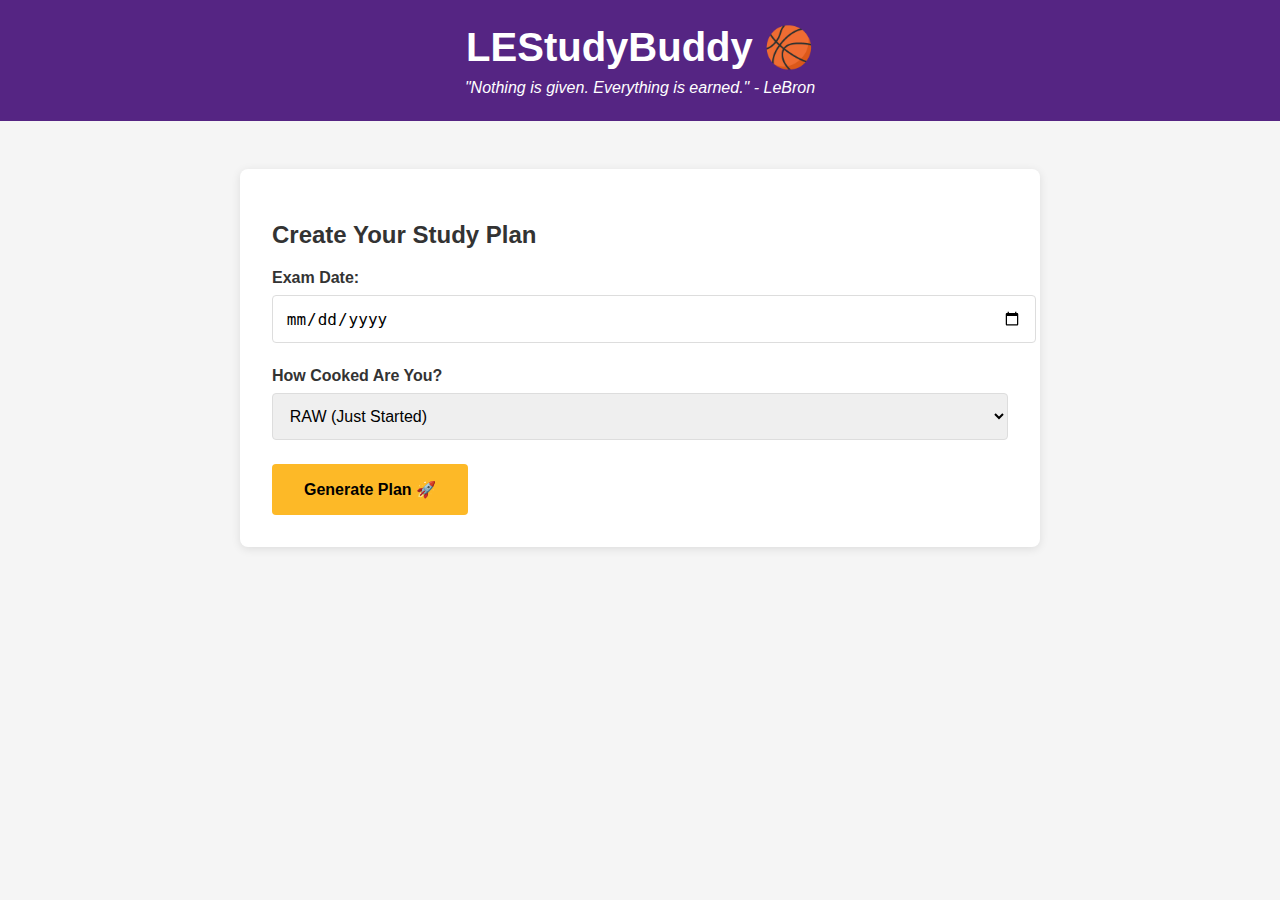
==== LeStudyBuddy/index.html @ eff4b19d "Add files via upload" ====
<!DOCTYPE html>
<html lang="en">
<head>
    <meta charset="UTF-8">
    <meta name="viewport" content="width=device-width, initial-scale=1.0">
    <title>LEStudyBuddy 🏆</title>
    <link rel="stylesheet" href="style.css">
</head>
<body>
    <header>
        <h1>LEStudyBuddy 🏀</h1>
        <p>"Nothing is given. Everything is earned." - LeBron</p>
    </header>

    <div class="container">
        <section class="input-section">
            <h2>Create Your Study Plan</h2>
            <div class="input-group">
                <label for="exam-date">Exam Date:</label>
                <input type="date" id="exam-date" required>
            </div>
            <div class="input-group">
                <label for="cooked-level">How Cooked Are You?</label>
                <select id="cooked-level">
                    <option value="raw">RAW (Just Started)</option>
                    <option value="medium">MEDIUM (Some Progress)</option>
                    <option value="well-done">WELL-DONE (Almost Ready)</option>
                </select>
            </div>
            <button id="generate-btn">Generate Plan 🚀</button>
        </section>

        <section class="result-section" id="result" style="display: none;">
            <h2>Your Study Plan</h2>
            <div class="lebron-quote" id="quote">
                <!-- LeBron quote will appear here -->
            </div>
            <div class="study-plan" id="plan">
                <!-- Study plan will appear here -->
            </div>
            <div class="countdown" id="countdown">
                <!-- Days left will appear here -->
            </div>
            <div class="lebron-image" id="lebron-img">
                <!-- LeBron image changes based on progress -->
            </div>
        </section>
    </div>

    <script src="script.js"></script>
</body>
</html>
---- LeStudyBuddy/style.css ----
body {
    font-family: 'Arial', sans-serif;
    background: #f5f5f5;
    margin: 0;
    padding: 0;
    color: #333;
}

header {
    background: #552583; /* Lakers purple */
    color: white;
    text-align: center;
    padding: 1.5rem;
    margin-bottom: 2rem;
}

header h1 {
    margin: 0;
    font-size: 2.5rem;
}

header p {
    margin: 0.5rem 0 0;
    font-style: italic;
}

.container {
    max-width: 800px;
    margin: 0 auto;
    padding: 1rem;
}

.input-section {
    background: white;
    padding: 2rem;
    border-radius: 8px;
    box-shadow: 0 2px 10px rgba(0, 0, 0, 0.1);
}

.input-group {
    margin-bottom: 1.5rem;
}

label {
    display: block;
    margin-bottom: 0.5rem;
    font-weight: bold;
}

input, select {
    width: 100%;
    padding: 0.8rem;
    border: 1px solid #ddd;
    border-radius: 4px;
    font-size: 1rem;
}

button {
    background: #FDB927; /* Lakers gold */
    color: #000;
    border: none;
    padding: 1rem 2rem;
    font-size: 1rem;
    border-radius: 4px;
    cursor: pointer;
    font-weight: bold;
    transition: background 0.3s;
}

button:hover {
    background: #ffcc00;
}

.result-section {
    background: white;
    padding: 2rem;
    border-radius: 8px;
    margin-top: 2rem;
    box-shadow: 0 2px 10px rgba(0, 0, 0, 0.1);
}

.lebron-quote {
    font-style: italic;
    font-size: 1.2rem;
    margin: 1.5rem 0;
    padding: 1rem;
    background: #f9f9f9;
    border-left: 4px solid #FDB927;
}

.study-plan {
    margin: 1.5rem 0;
}

.countdown {
    font-weight: bold;
    color: #552583;
    font-size: 1.2rem;
}

.lebron-image {
    margin-top: 2rem;
    text-align: center;
}

.lebron-image img {
    max-width: 100%;
    border-radius: 8px;
}
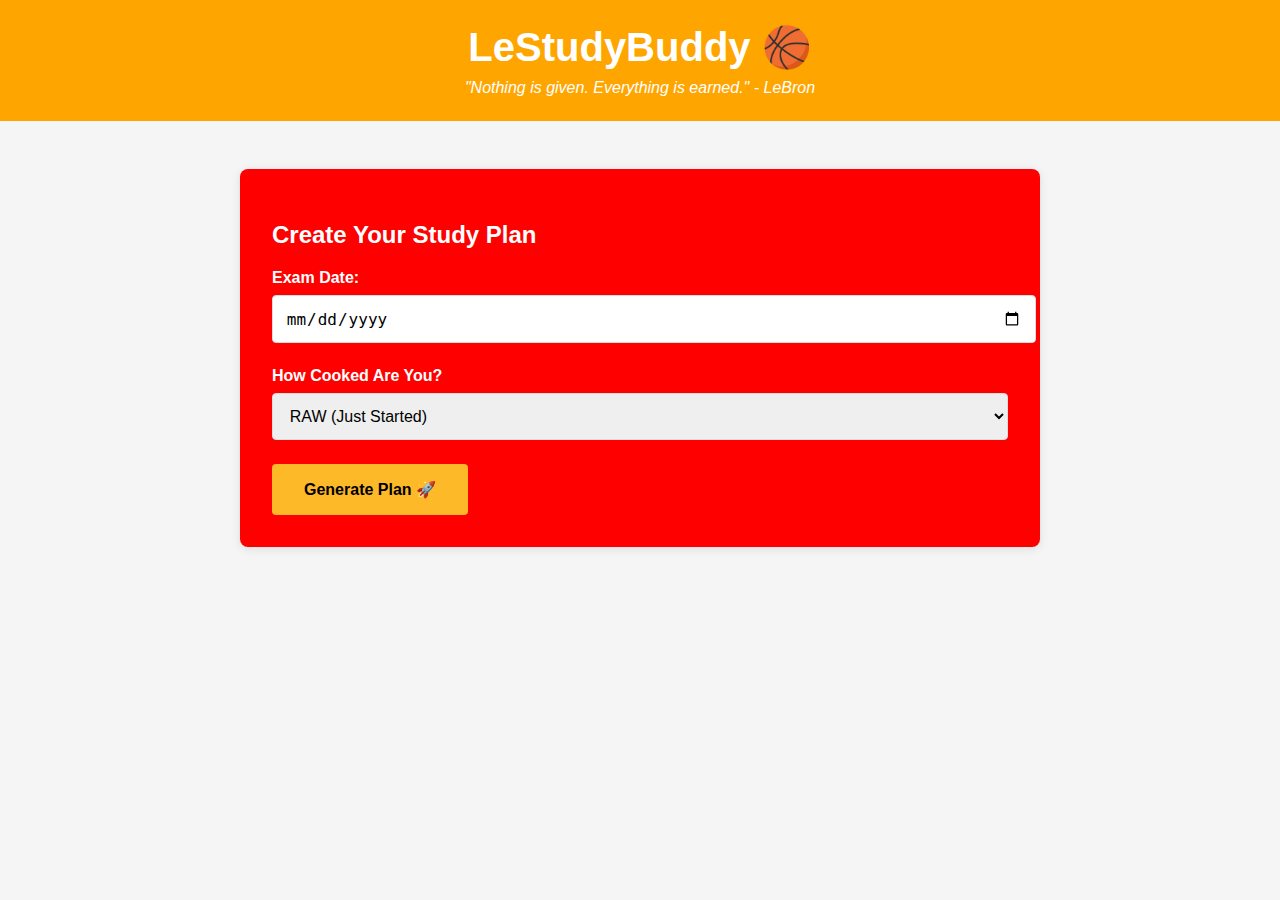
==== commit 24423cfe: "made changes" ====
--- a/LeStudyBuddy/index.html
+++ b/LeStudyBuddy/index.html
@@ -3,12 +3,12 @@
 <head>
     <meta charset="UTF-8">
     <meta name="viewport" content="width=device-width, initial-scale=1.0">
-    <title>LEStudyBuddy 🏆</title>
+    <title>LeStudyBuddy 🏆</title>
     <link rel="stylesheet" href="style.css">
 </head>
 <body>
     <header>
-        <h1>LEStudyBuddy 🏀</h1>
+        <h1>LeStudyBuddy 🏀</h1>
         <p>"Nothing is given. Everything is earned." - LeBron</p>
     </header>
 
--- a/LeStudyBuddy/style.css
+++ b/LeStudyBuddy/style.css
@@ -3,11 +3,11 @@
     background: #f5f5f5;
     margin: 0;
     padding: 0;
-    color: #333;
+    color: white;
 }
 
 header {
-    background: #552583; /* Lakers purple */
+    background: orange; /* Lakers purple */
     color: white;
     text-align: center;
     padding: 1.5rem;
@@ -31,7 +31,7 @@
 }
 
 .input-section {
-    background: white;
+    background: red;
     padding: 2rem;
     border-radius: 8px;
     box-shadow: 0 2px 10px rgba(0, 0, 0, 0.1);
@@ -72,7 +72,7 @@
 }
 
 .result-section {
-    background: white;
+    background: black;
     padding: 2rem;
     border-radius: 8px;
     margin-top: 2rem;
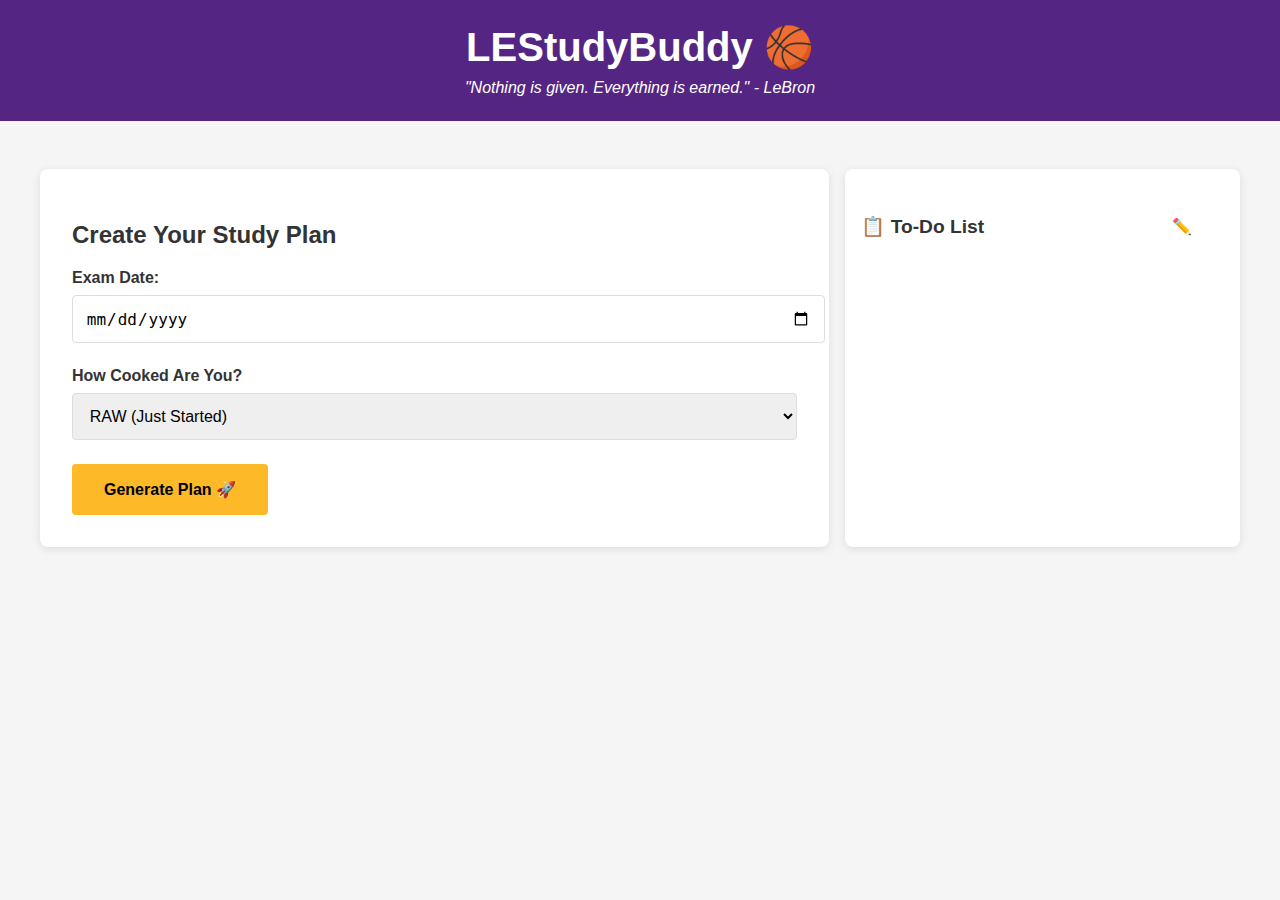
==== commit da57e154: "Philip add" ====
--- a/LeStudyBuddy/index.html
+++ b/LeStudyBuddy/index.html
@@ -3,12 +3,12 @@
 <head>
     <meta charset="UTF-8">
     <meta name="viewport" content="width=device-width, initial-scale=1.0">
-    <title>LeStudyBuddy 🏆</title>
+    <title>LEStudyBuddy 🏆</title>
     <link rel="stylesheet" href="style.css">
 </head>
 <body>
     <header>
-        <h1>LeStudyBuddy 🏀</h1>
+        <h1>LEStudyBuddy 🏀</h1>
         <p>"Nothing is given. Everything is earned." - LeBron</p>
     </header>
 
@@ -28,25 +28,24 @@
                 </select>
             </div>
             <button id="generate-btn">Generate Plan 🚀</button>
+
+            <section class="result-section" id="result" style="display: none;">
+                <h2>Your Study Plan</h2>
+                <div class="lebron-quote" id="quote"></div>
+                <div class="study-plan" id="plan"></div>
+                <div class="countdown" id="countdown"></div>
+                <div class="lebron-image" id="lebron-img"></div>
+            </section>
         </section>
 
-        <section class="result-section" id="result" style="display: none;">
-            <h2>Your Study Plan</h2>
-            <div class="lebron-quote" id="quote">
-                <!-- LeBron quote will appear here -->
-            </div>
-            <div class="study-plan" id="plan">
-                <!-- Study plan will appear here -->
-            </div>
-            <div class="countdown" id="countdown">
-                <!-- Days left will appear here -->
-            </div>
-            <div class="lebron-image" id="lebron-img">
-                <!-- LeBron image changes based on progress -->
-            </div>
+        <section class="todo-section">
+            <h2>📋 To-Do List 
+                <button id="edit-btn">✏️</button>
+            </h2>
+            <ul id="todo-list"></ul>
         </section>
     </div>
 
     <script src="script.js"></script>
 </body>
-</html>+</html>
--- a/LeStudyBuddy/style.css
+++ b/LeStudyBuddy/style.css
@@ -3,11 +3,11 @@
     background: #f5f5f5;
     margin: 0;
     padding: 0;
-    color: white;
+    color: #333;
 }
 
 header {
-    background: orange; /* Lakers purple */
+    background: #552583;
     color: white;
     text-align: center;
     padding: 1.5rem;
@@ -25,15 +25,27 @@
 }
 
 .container {
-    max-width: 800px;
+    max-width: 1200px;
     margin: 0 auto;
     padding: 1rem;
+    display: flex;
+    justify-content: space-between;
+    gap: 1rem;
 }
 
 .input-section {
-    background: red;
+    flex: 2;
+    background: white;
     padding: 2rem;
     border-radius: 8px;
+    box-shadow: 0 2px 10px rgba(0, 0, 0, 0.1);
+}
+
+.result-section {
+    background: white;
+    padding: 2rem;
+    border-radius: 8px;
+    margin-top: 2rem;
     box-shadow: 0 2px 10px rgba(0, 0, 0, 0.1);
 }
 
@@ -56,7 +68,7 @@
 }
 
 button {
-    background: #FDB927; /* Lakers gold */
+    background: #FDB927;
     color: #000;
     border: none;
     padding: 1rem 2rem;
@@ -69,14 +81,6 @@
 
 button:hover {
     background: #ffcc00;
-}
-
-.result-section {
-    background: black;
-    padding: 2rem;
-    border-radius: 8px;
-    margin-top: 2rem;
-    box-shadow: 0 2px 10px rgba(0, 0, 0, 0.1);
 }
 
 .lebron-quote {
@@ -106,4 +110,127 @@
 .lebron-image img {
     max-width: 100%;
     border-radius: 8px;
-}+}
+
+/* To-Do Section */
+.todo-section {
+    flex: 1;
+    background: white;
+    padding: 1rem;
+    border-radius: 8px;
+    box-shadow: 0 2px 10px rgba(0, 0, 0, 0.1);
+}
+
+.todo-section h2 {
+    display: flex;
+    align-items: center;
+    justify-content: space-between;
+    font-size: 1.2rem;
+}
+
+#edit-btn {
+    background: transparent;
+    border: none;
+    font-size: 1rem;
+    margin-left: 0.5rem;
+    cursor: pointer;
+    transition: transform 0.2s ease;
+}
+
+#edit-btn:hover {
+    transform: scale(1.3);
+}
+
+#todo-list {
+    list-style: none;
+    padding: 0;
+}
+
+#todo-list li {
+    display: flex;
+    align-items: center;
+    gap: 0.5rem;
+    margin: 0.5rem 0;
+    font-size: 0.95rem;
+}
+
+#todo-list input[type="checkbox"] {
+    appearance: none;
+    width: 20px;
+    height: 20px;
+    background: white;
+    border: 2px solid #552583;
+    border-radius: 4px;
+    position: relative;
+    cursor: pointer;
+    transition: all 0.2s ease;
+}
+
+#todo-list input[type="checkbox"]:checked {
+    background: #552583;
+    animation: pop 0.3s ease;
+}
+
+@keyframes pop {
+    0% { transform: scale(1); }
+    50% { transform: scale(1.3); }
+    100% { transform: scale(1); }
+}
+
+
+
+/* Edit Page Layout */
+.edit-page {
+    display: flex;
+    flex-direction: column;
+    max-width: 500px;
+    margin: 0 auto;
+    padding: 2rem;
+    gap: 1rem;
+}
+
+#edit-todo-list {
+    list-style: none;
+    padding: 0;
+}
+
+#edit-todo-list li {
+    display: flex;
+    align-items: center;
+    background: #f9f9f9;
+    padding: 0.5rem 0.7rem;
+    border-radius: 8px;
+    margin-bottom: 0.5rem;
+    box-shadow: 1px 1px 4px rgba(0,0,0,0.1);
+    gap: 0.7rem;
+}
+
+#edit-todo-list button {
+    background: #4CAF50;
+    color: white;
+    border: none;
+    width: 28px;
+    height: 28px;
+    border-radius: 50%;
+    font-size: 1rem;
+    cursor: pointer;
+    display: flex;
+    align-items: center;
+    justify-content: center;
+    box-shadow: 1px 1px 3px rgba(0,0,0,0.2);
+    transition: transform 0.2s ease, box-shadow 0.2s ease;
+}
+
+#edit-todo-list button:hover {
+    transform: scale(1.2);
+    box-shadow: 2px 2px 5px rgba(0,0,0,0.3);
+}
+
+#back-btn {
+    background: #552583;
+    color: white;
+    border: none;
+    padding: 0.7rem 1rem;
+    border-radius: 4px;
+    cursor: pointer;
+}
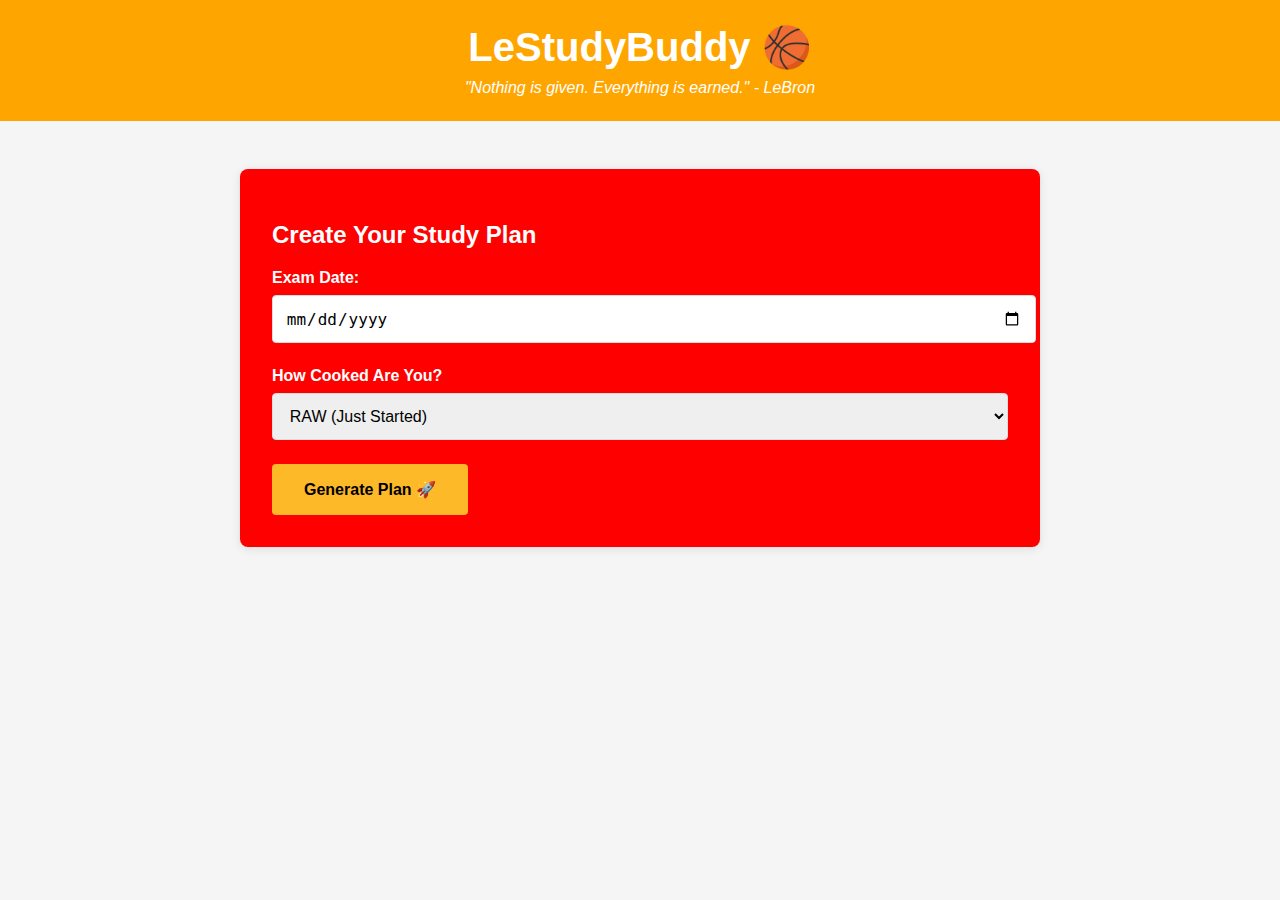
==== commit 292e4f28: "Merge branch 'main' of https://github.com/Horn3T1/LeStudyBuddy-" ====
--- a/LeStudyBuddy/index.html
+++ b/LeStudyBuddy/index.html
@@ -3,12 +3,12 @@
 <head>
     <meta charset="UTF-8">
     <meta name="viewport" content="width=device-width, initial-scale=1.0">
-    <title>LEStudyBuddy 🏆</title>
+    <title>LeStudyBuddy 🏆</title>
     <link rel="stylesheet" href="style.css">
 </head>
 <body>
     <header>
-        <h1>LEStudyBuddy 🏀</h1>
+        <h1>LeStudyBuddy 🏀</h1>
         <p>"Nothing is given. Everything is earned." - LeBron</p>
     </header>
 
@@ -28,24 +28,25 @@
                 </select>
             </div>
             <button id="generate-btn">Generate Plan 🚀</button>
-
-            <section class="result-section" id="result" style="display: none;">
-                <h2>Your Study Plan</h2>
-                <div class="lebron-quote" id="quote"></div>
-                <div class="study-plan" id="plan"></div>
-                <div class="countdown" id="countdown"></div>
-                <div class="lebron-image" id="lebron-img"></div>
-            </section>
         </section>
 
-        <section class="todo-section">
-            <h2>📋 To-Do List 
-                <button id="edit-btn">✏️</button>
-            </h2>
-            <ul id="todo-list"></ul>
+        <section class="result-section" id="result" style="display: none;">
+            <h2>Your Study Plan</h2>
+            <div class="lebron-quote" id="quote">
+                <!-- LeBron quote will appear here -->
+            </div>
+            <div class="study-plan" id="plan">
+                <!-- Study plan will appear here -->
+            </div>
+            <div class="countdown" id="countdown">
+                <!-- Days left will appear here -->
+            </div>
+            <div class="lebron-image" id="lebron-img">
+                <!-- LeBron image changes based on progress -->
+            </div>
         </section>
     </div>
 
     <script src="script.js"></script>
 </body>
-</html>
+</html>--- a/LeStudyBuddy/style.css
+++ b/LeStudyBuddy/style.css
@@ -3,11 +3,11 @@
     background: #f5f5f5;
     margin: 0;
     padding: 0;
-    color: #333;
+    color: white;
 }
 
 header {
-    background: #552583;
+    background: orange; /* Lakers purple */
     color: white;
     text-align: center;
     padding: 1.5rem;
@@ -25,27 +25,15 @@
 }
 
 .container {
-    max-width: 1200px;
+    max-width: 800px;
     margin: 0 auto;
     padding: 1rem;
-    display: flex;
-    justify-content: space-between;
-    gap: 1rem;
 }
 
 .input-section {
-    flex: 2;
-    background: white;
+    background: red;
     padding: 2rem;
     border-radius: 8px;
-    box-shadow: 0 2px 10px rgba(0, 0, 0, 0.1);
-}
-
-.result-section {
-    background: white;
-    padding: 2rem;
-    border-radius: 8px;
-    margin-top: 2rem;
     box-shadow: 0 2px 10px rgba(0, 0, 0, 0.1);
 }
 
@@ -68,7 +56,7 @@
 }
 
 button {
-    background: #FDB927;
+    background: #FDB927; /* Lakers gold */
     color: #000;
     border: none;
     padding: 1rem 2rem;
@@ -81,6 +69,14 @@
 
 button:hover {
     background: #ffcc00;
+}
+
+.result-section {
+    background: black;
+    padding: 2rem;
+    border-radius: 8px;
+    margin-top: 2rem;
+    box-shadow: 0 2px 10px rgba(0, 0, 0, 0.1);
 }
 
 .lebron-quote {
@@ -110,127 +106,4 @@
 .lebron-image img {
     max-width: 100%;
     border-radius: 8px;
-}
-
-/* To-Do Section */
-.todo-section {
-    flex: 1;
-    background: white;
-    padding: 1rem;
-    border-radius: 8px;
-    box-shadow: 0 2px 10px rgba(0, 0, 0, 0.1);
-}
-
-.todo-section h2 {
-    display: flex;
-    align-items: center;
-    justify-content: space-between;
-    font-size: 1.2rem;
-}
-
-#edit-btn {
-    background: transparent;
-    border: none;
-    font-size: 1rem;
-    margin-left: 0.5rem;
-    cursor: pointer;
-    transition: transform 0.2s ease;
-}
-
-#edit-btn:hover {
-    transform: scale(1.3);
-}
-
-#todo-list {
-    list-style: none;
-    padding: 0;
-}
-
-#todo-list li {
-    display: flex;
-    align-items: center;
-    gap: 0.5rem;
-    margin: 0.5rem 0;
-    font-size: 0.95rem;
-}
-
-#todo-list input[type="checkbox"] {
-    appearance: none;
-    width: 20px;
-    height: 20px;
-    background: white;
-    border: 2px solid #552583;
-    border-radius: 4px;
-    position: relative;
-    cursor: pointer;
-    transition: all 0.2s ease;
-}
-
-#todo-list input[type="checkbox"]:checked {
-    background: #552583;
-    animation: pop 0.3s ease;
-}
-
-@keyframes pop {
-    0% { transform: scale(1); }
-    50% { transform: scale(1.3); }
-    100% { transform: scale(1); }
-}
-
-
-
-/* Edit Page Layout */
-.edit-page {
-    display: flex;
-    flex-direction: column;
-    max-width: 500px;
-    margin: 0 auto;
-    padding: 2rem;
-    gap: 1rem;
-}
-
-#edit-todo-list {
-    list-style: none;
-    padding: 0;
-}
-
-#edit-todo-list li {
-    display: flex;
-    align-items: center;
-    background: #f9f9f9;
-    padding: 0.5rem 0.7rem;
-    border-radius: 8px;
-    margin-bottom: 0.5rem;
-    box-shadow: 1px 1px 4px rgba(0,0,0,0.1);
-    gap: 0.7rem;
-}
-
-#edit-todo-list button {
-    background: #4CAF50;
-    color: white;
-    border: none;
-    width: 28px;
-    height: 28px;
-    border-radius: 50%;
-    font-size: 1rem;
-    cursor: pointer;
-    display: flex;
-    align-items: center;
-    justify-content: center;
-    box-shadow: 1px 1px 3px rgba(0,0,0,0.2);
-    transition: transform 0.2s ease, box-shadow 0.2s ease;
-}
-
-#edit-todo-list button:hover {
-    transform: scale(1.2);
-    box-shadow: 2px 2px 5px rgba(0,0,0,0.3);
-}
-
-#back-btn {
-    background: #552583;
-    color: white;
-    border: none;
-    padding: 0.7rem 1rem;
-    border-radius: 4px;
-    cursor: pointer;
-}
+}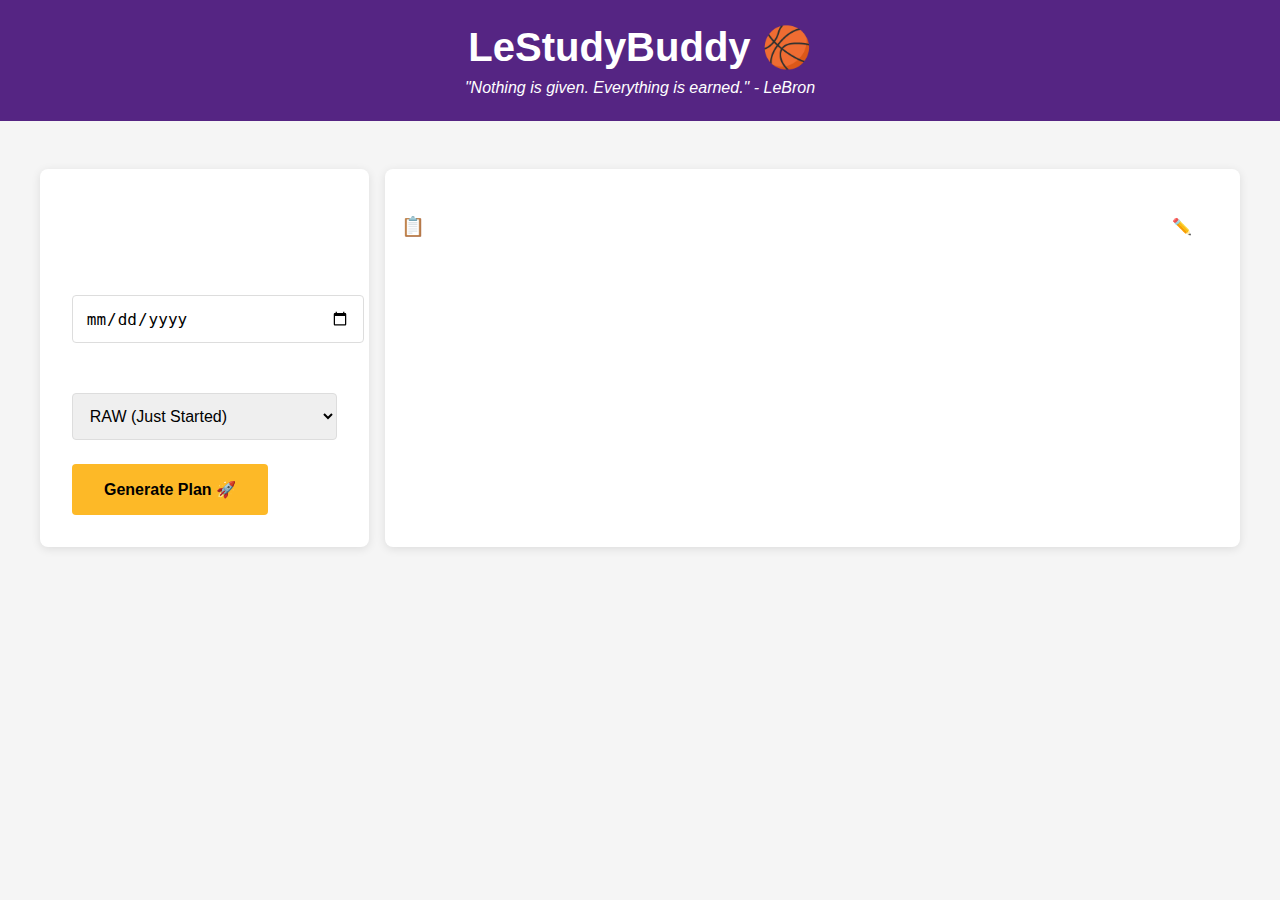
==== commit 2a30c878: "Merge branch 'main' of https://github.com/Horn3T1/LeStudyBuddy-" ====
--- a/LeStudyBuddy/index.html
+++ b/LeStudyBuddy/index.html
@@ -28,25 +28,24 @@
                 </select>
             </div>
             <button id="generate-btn">Generate Plan 🚀</button>
+
+            <section class="result-section" id="result" style="display: none;">
+                <h2>Your Study Plan</h2>
+                <div class="lebron-quote" id="quote"></div>
+                <div class="study-plan" id="plan"></div>
+                <div class="countdown" id="countdown"></div>
+                <div class="lebron-image" id="lebron-img"></div>
+            </section>
         </section>
 
-        <section class="result-section" id="result" style="display: none;">
-            <h2>Your Study Plan</h2>
-            <div class="lebron-quote" id="quote">
-                <!-- LeBron quote will appear here -->
-            </div>
-            <div class="study-plan" id="plan">
-                <!-- Study plan will appear here -->
-            </div>
-            <div class="countdown" id="countdown">
-                <!-- Days left will appear here -->
-            </div>
-            <div class="lebron-image" id="lebron-img">
-                <!-- LeBron image changes based on progress -->
-            </div>
+        <section class="todo-section">
+            <h2>📋 To-Do List 
+                <button id="edit-btn">✏️</button>
+            </h2>
+            <ul id="todo-list"></ul>
         </section>
     </div>
 
     <script src="script.js"></script>
 </body>
-</html>+</html>
--- a/LeStudyBuddy/style.css
+++ b/LeStudyBuddy/style.css
@@ -7,7 +7,7 @@
 }
 
 header {
-    background: orange; /* Lakers purple */
+    background: #552583; /* Lakers purple */
     color: white;
     text-align: center;
     padding: 1.5rem;
@@ -25,15 +25,26 @@
 }
 
 .container {
-    max-width: 800px;
+    max-width: 1200px;
     margin: 0 auto;
     padding: 1rem;
+    display: flex;
+    justify-content: space-between;
+    gap: 1rem;
 }
 
 .input-section {
-    background: red;
-    padding: 2rem;
-    border-radius: 8px;
+    background: white;
+    padding: 2rem;
+    border-radius: 8px;
+    box-shadow: 0 2px 10px rgba(0, 0, 0, 0.1);
+}
+
+.result-section {
+    background: white;
+    padding: 2rem;
+    border-radius: 8px;
+    margin-top: 2rem;
     box-shadow: 0 2px 10px rgba(0, 0, 0, 0.1);
 }
 
@@ -56,7 +67,7 @@
 }
 
 button {
-    background: #FDB927; /* Lakers gold */
+    background: #FDB927;
     color: #000;
     border: none;
     padding: 1rem 2rem;
@@ -72,7 +83,7 @@
 }
 
 .result-section {
-    background: black;
+    background: white;
     padding: 2rem;
     border-radius: 8px;
     margin-top: 2rem;
@@ -106,4 +117,127 @@
 .lebron-image img {
     max-width: 100%;
     border-radius: 8px;
-}+}
+
+/* To-Do Section */
+.todo-section {
+    flex: 1;
+    background: white;
+    padding: 1rem;
+    border-radius: 8px;
+    box-shadow: 0 2px 10px rgba(0, 0, 0, 0.1);
+}
+
+.todo-section h2 {
+    display: flex;
+    align-items: center;
+    justify-content: space-between;
+    font-size: 1.2rem;
+}
+
+#edit-btn {
+    background: transparent;
+    border: none;
+    font-size: 1rem;
+    margin-left: 0.5rem;
+    cursor: pointer;
+    transition: transform 0.2s ease;
+}
+
+#edit-btn:hover {
+    transform: scale(1.3);
+}
+
+#todo-list {
+    list-style: none;
+    padding: 0;
+}
+
+#todo-list li {
+    display: flex;
+    align-items: center;
+    gap: 0.5rem;
+    margin: 0.5rem 0;
+    font-size: 0.95rem;
+}
+
+#todo-list input[type="checkbox"] {
+    appearance: none;
+    width: 20px;
+    height: 20px;
+    background: white;
+    border: 2px solid #552583;
+    border-radius: 4px;
+    position: relative;
+    cursor: pointer;
+    transition: all 0.2s ease;
+}
+
+#todo-list input[type="checkbox"]:checked {
+    background: #552583;
+    animation: pop 0.3s ease;
+}
+
+@keyframes pop {
+    0% { transform: scale(1); }
+    50% { transform: scale(1.3); }
+    100% { transform: scale(1); }
+}
+
+
+
+/* Edit Page Layout */
+.edit-page {
+    display: flex;
+    flex-direction: column;
+    max-width: 500px;
+    margin: 0 auto;
+    padding: 2rem;
+    gap: 1rem;
+}
+
+#edit-todo-list {
+    list-style: none;
+    padding: 0;
+}
+
+#edit-todo-list li {
+    display: flex;
+    align-items: center;
+    background: #f9f9f9;
+    padding: 0.5rem 0.7rem;
+    border-radius: 8px;
+    margin-bottom: 0.5rem;
+    box-shadow: 1px 1px 4px rgba(0,0,0,0.1);
+    gap: 0.7rem;
+}
+
+#edit-todo-list button {
+    background: #4CAF50;
+    color: white;
+    border: none;
+    width: 28px;
+    height: 28px;
+    border-radius: 50%;
+    font-size: 1rem;
+    cursor: pointer;
+    display: flex;
+    align-items: center;
+    justify-content: center;
+    box-shadow: 1px 1px 3px rgba(0,0,0,0.2);
+    transition: transform 0.2s ease, box-shadow 0.2s ease;
+}
+
+#edit-todo-list button:hover {
+    transform: scale(1.2);
+    box-shadow: 2px 2px 5px rgba(0,0,0,0.3);
+}
+
+#back-btn {
+    background: #552583;
+    color: white;
+    border: none;
+    padding: 0.7rem 1rem;
+    border-radius: 4px;
+    cursor: pointer;
+}
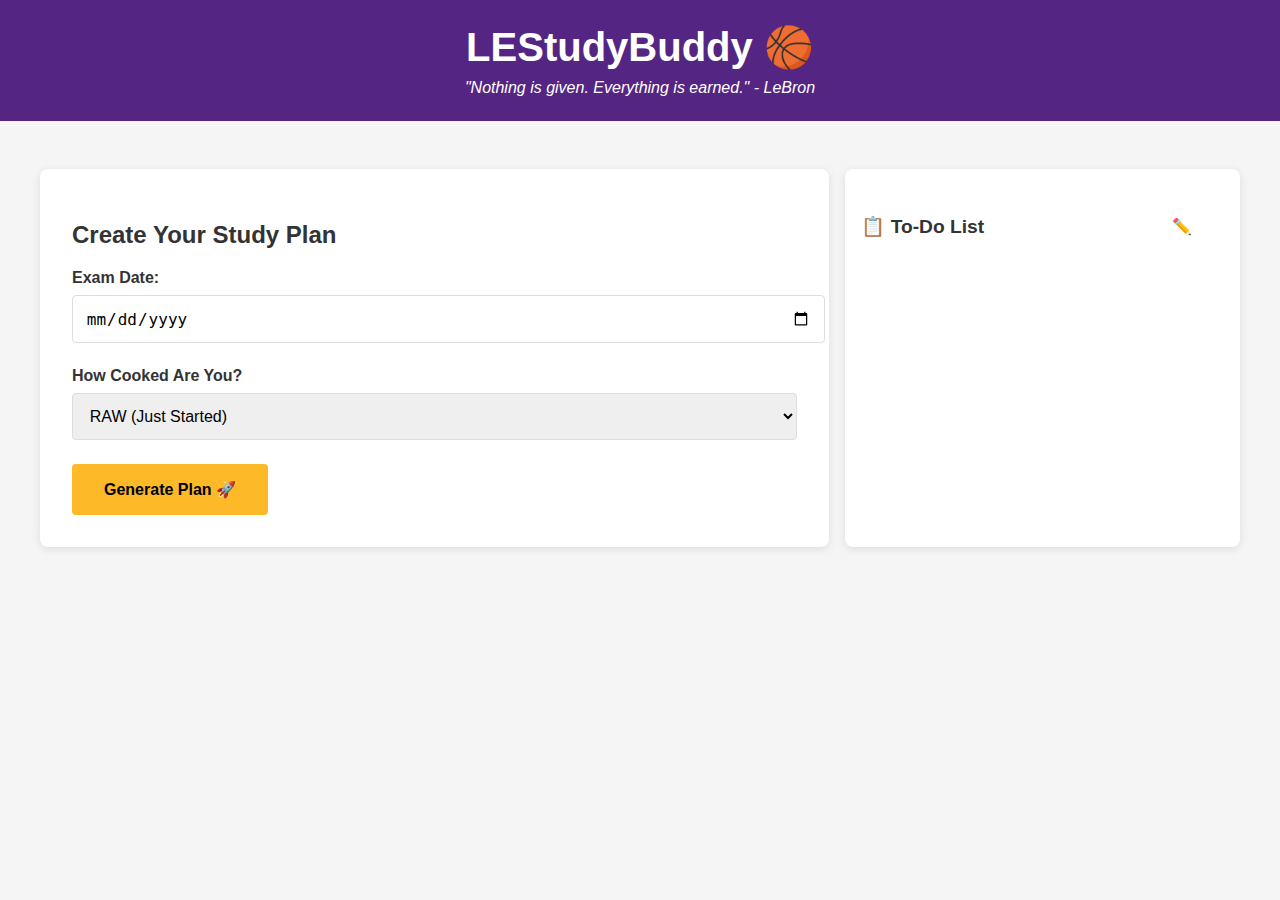
==== commit ed36d1a3: "Philip fix" ====
--- a/LeStudyBuddy/index.html
+++ b/LeStudyBuddy/index.html
@@ -3,12 +3,12 @@
 <head>
     <meta charset="UTF-8">
     <meta name="viewport" content="width=device-width, initial-scale=1.0">
-    <title>LeStudyBuddy 🏆</title>
+    <title>LEStudyBuddy 🏆</title>
     <link rel="stylesheet" href="style.css">
 </head>
 <body>
     <header>
-        <h1>LeStudyBuddy 🏀</h1>
+        <h1>LEStudyBuddy 🏀</h1>
         <p>"Nothing is given. Everything is earned." - LeBron</p>
     </header>
 
--- a/LeStudyBuddy/style.css
+++ b/LeStudyBuddy/style.css
@@ -1,13 +1,13 @@
 body {
-    font-family: 'Arial', sans-serif;
+    font-family: Arial, sans-serif;
     background: #f5f5f5;
     margin: 0;
     padding: 0;
-    color: white;
+    color: #333;
 }
 
 header {
-    background: #552583; /* Lakers purple */
+    background: #552583;
     color: white;
     text-align: center;
     padding: 1.5rem;
@@ -34,6 +34,7 @@
 }
 
 .input-section {
+    flex: 2;
     background: white;
     padding: 2rem;
     border-radius: 8px;
@@ -80,14 +81,6 @@
 
 button:hover {
     background: #ffcc00;
-}
-
-.result-section {
-    background: white;
-    padding: 2rem;
-    border-radius: 8px;
-    margin-top: 2rem;
-    box-shadow: 0 2px 10px rgba(0, 0, 0, 0.1);
 }
 
 .lebron-quote {
@@ -119,7 +112,7 @@
     border-radius: 8px;
 }
 
-/* To-Do Section */
+/* ===== To-Do Section (Main Page) ===== */
 .todo-section {
     flex: 1;
     background: white;
@@ -168,7 +161,6 @@
     background: white;
     border: 2px solid #552583;
     border-radius: 4px;
-    position: relative;
     cursor: pointer;
     transition: all 0.2s ease;
 }
@@ -184,9 +176,7 @@
     100% { transform: scale(1); }
 }
 
-
-
-/* Edit Page Layout */
+/* ===== Edit Page ===== */
 .edit-page {
     display: flex;
     flex-direction: column;
@@ -202,35 +192,12 @@
 }
 
 #edit-todo-list li {
-    display: flex;
-    align-items: center;
     background: #f9f9f9;
-    padding: 0.5rem 0.7rem;
+    padding: 0.7rem 1rem;
     border-radius: 8px;
     margin-bottom: 0.5rem;
     box-shadow: 1px 1px 4px rgba(0,0,0,0.1);
-    gap: 0.7rem;
-}
-
-#edit-todo-list button {
-    background: #4CAF50;
-    color: white;
-    border: none;
-    width: 28px;
-    height: 28px;
-    border-radius: 50%;
-    font-size: 1rem;
-    cursor: pointer;
-    display: flex;
-    align-items: center;
-    justify-content: center;
-    box-shadow: 1px 1px 3px rgba(0,0,0,0.2);
-    transition: transform 0.2s ease, box-shadow 0.2s ease;
-}
-
-#edit-todo-list button:hover {
-    transform: scale(1.2);
-    box-shadow: 2px 2px 5px rgba(0,0,0,0.3);
+    font-size: 1rem;
 }
 
 #back-btn {
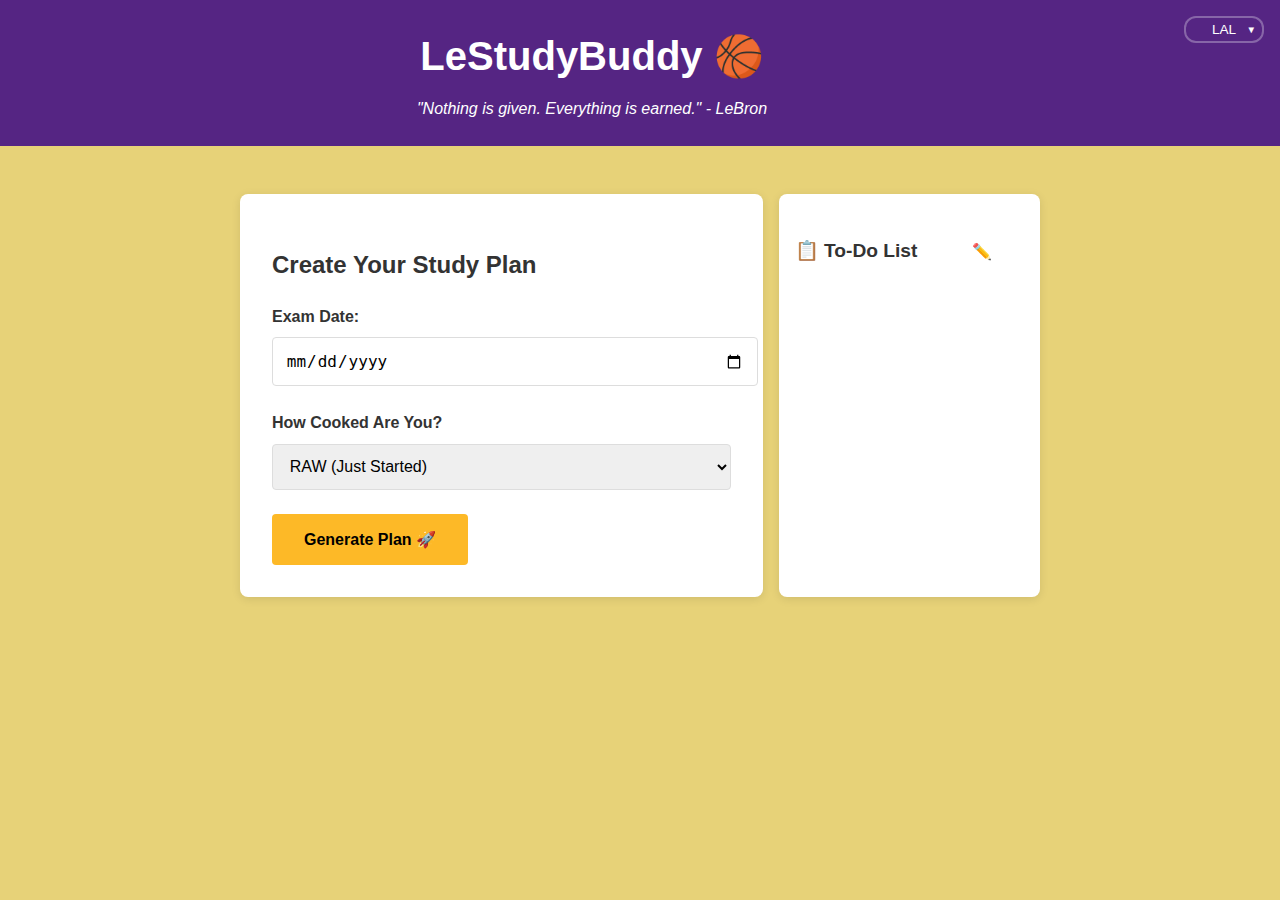
==== commit b9924f54: "color changes" ====
--- a/LeStudyBuddy/index.html
+++ b/LeStudyBuddy/index.html
@@ -3,13 +3,20 @@
 <head>
     <meta charset="UTF-8">
     <meta name="viewport" content="width=device-width, initial-scale=1.0">
-    <title>LEStudyBuddy 🏆</title>
+    <title>LeStudyBuddy 🏆</title>
     <link rel="stylesheet" href="style.css">
 </head>
 <body>
     <header>
-        <h1>LEStudyBuddy 🏀</h1>
+        <h1>LeStudyBuddy 🏀</h1>
         <p>"Nothing is given. Everything is earned." - LeBron</p>
+        <div class="theme-switcher">
+            <select id="team-select" title="Select Team Theme">
+                <option value="lakers">LAL</option>
+                <option value="cavaliers">CLE</option>
+                <option value="heat">MIA</option>
+            </select>
+        </div>
     </header>
 
     <div class="container">
--- a/LeStudyBuddy/style.css
+++ b/LeStudyBuddy/style.css
@@ -208,3 +208,240 @@
     border-radius: 4px;
     cursor: pointer;
 }
+
+/* Base Variables */
+:root {
+    --primary-color: #552583;
+    --secondary-color: #FDB927;
+    --accent-color: #000;
+    --bg-color: #f5f5f5;
+    --text-color: #333;
+    --font-stack: 'Arial', sans-serif;
+}
+
+/* General Styles */
+body {
+    font-family: var(--font-stack);
+    color: var(--text-color);
+    background: var(--bg-color);
+    margin: 0;
+    padding: 0;
+    line-height: 1.6;
+}
+
+/* Header with Positioning for Theme Switcher */
+header {
+    background: var(--primary-color);
+    color: white;
+    text-align: center;
+    padding: 1.5rem;
+    margin-bottom: 2rem;
+    position: relative;
+    padding-right: 120px; /* Space for theme switcher */
+}
+
+header h1 {
+    margin: 0;
+    font-size: 2.5rem;
+}
+
+header p {
+    margin: 0.5rem 0 0;
+    font-style: italic;
+}
+
+/* Compact Theme Switcher */
+.theme-switcher {
+    position: absolute;
+    top: 1rem;
+    right: 1rem;
+    margin: 0;
+}
+
+#team-select {
+    width: 80px;
+    padding: 0.25rem 0.5rem;
+    font-size: 0.85rem;
+    border-radius: 12px;
+    border: 2px solid rgba(255,255,255,0.3);
+    background-color: rgba(0,0,0,0.2);
+    color: white;
+    cursor: pointer;
+    appearance: none;
+    -webkit-appearance: none;
+    -moz-appearance: none;
+    text-align: center;
+}
+
+.theme-switcher::after {
+    content: "▼";
+    font-size: 0.6rem;
+    color: white;
+    position: absolute;
+    right: 8px;
+    top: 50%;
+    transform: translateY(-50%);
+    pointer-events: none;
+}
+
+#team-select:hover {
+    background-color: rgba(0,0,0,0.3);
+}
+
+#team-select:focus {
+    outline: none;
+    border-color: rgba(255,255,255,0.6);
+}
+
+/* Team-Specific Dropdown Colors */
+.lakers-theme #team-select {
+    background-color: rgba(85, 37, 131, 0.7);
+}
+.cavaliers-theme #team-select {
+    background-color: rgba(134, 0, 56, 0.7);
+}
+.heat-theme #team-select {
+    background-color: rgba(152, 0, 46, 0.7);
+}
+
+/* Container Styles */
+.container {
+    max-width: 800px;
+    margin: 0 auto;
+    padding: 1rem;
+}
+
+/* Input Section */
+.input-section {
+    background: white;
+    padding: 2rem;
+    border-radius: 8px;
+    box-shadow: 0 2px 10px rgba(0, 0, 0, 0.1);
+}
+
+.input-group {
+    margin-bottom: 1.5rem;
+}
+
+label {
+    display: block;
+    margin-bottom: 0.5rem;
+    font-weight: bold;
+}
+
+input, select {
+    width: 100%;
+    padding: 0.8rem;
+    border: 1px solid #ddd;
+    border-radius: 4px;
+    font-size: 1rem;
+}
+
+button {
+    background: var(--secondary-color);
+    color: var(--accent-color);
+    border: none;
+    padding: 1rem 2rem;
+    font-size: 1rem;
+    border-radius: 4px;
+    cursor: pointer;
+    font-weight: bold;
+    transition: background 0.3s;
+    font-family: var(--font-stack);
+}
+
+button:hover {
+    background: #ffcc00;
+}
+
+/* Result Section */
+.result-section {
+    background: white;
+    padding: 2rem;
+    border-radius: 8px;
+    margin-top: 2rem;
+    box-shadow: 0 2px 10px rgba(0, 0, 0, 0.1);
+}
+
+.lebron-quote {
+    font-style: italic;
+    font-size: 1.2rem;
+    margin: 1.5rem 0;
+    padding: 1rem;
+    background: #f9f9f9;
+    border-left: 4px solid var(--secondary-color);
+}
+
+.study-plan {
+    margin: 1.5rem 0;
+}
+
+.countdown {
+    font-weight: bold;
+    color: var(--primary-color);
+    font-size: 1.2rem;
+}
+
+.lebron-image {
+    margin-top: 2rem;
+    text-align: center;
+}
+
+.lebron-image img {
+    max-width: 100%;
+    border-radius: 8px;
+}
+
+/* Team Themes */
+body.lakers-theme {
+    --primary-color: #552583;
+    --secondary-color: #FDB927;
+    --accent-color: #000;
+    --bg-color: #f8f8f8;
+    --text-color: #333;
+    --font-stack: 'Verdana', 'Trebuchet MS', sans-serif;
+    background-image: linear-gradient(to bottom, #e7d278 0%, #e7d278 100%);
+}
+
+body.cavaliers-theme {
+    --primary-color: #860038;
+    --secondary-color: #FDBA31;
+    --accent-color: #041E42;
+    --bg-color: #f0f4f8;
+    --text-color: #222;
+    --font-stack: 'Verdana', 'Trebuchet MS', sans-serif;
+    background-image: linear-gradient(to bottom, #709ecb 0%, #709ecb 100%);
+}
+
+body.heat-theme {
+    --primary-color: #98002E;
+    --secondary-color: #F9A01B;
+    --accent-color: #000;
+    --bg-color: #fff8f0;
+    --text-color: #500;
+    --font-stack: 'Verdana', 'Trebuchet MS', sans-serif;
+    background-image: linear-gradient(to bottom, #fff8f0 0%, #ffe8d0 100%);
+}
+
+/* Team-specific font styling */
+.heat-theme h1, .heat-theme h2, .heat-theme h3 {
+    font-weight: 800;
+    letter-spacing: -0.5px;
+}
+
+.cavaliers-theme .lebron-quote {
+    font-style: normal;
+    font-weight: bold;
+}
+
+.lakers-theme nav a {
+    font-weight: bold;
+    text-transform: uppercase;
+}
+
+/* Remove number input arrows */
+input::-webkit-outer-spin-button,
+input::-webkit-inner-spin-button {
+    -webkit-appearance: none;
+    margin: 0;
+}